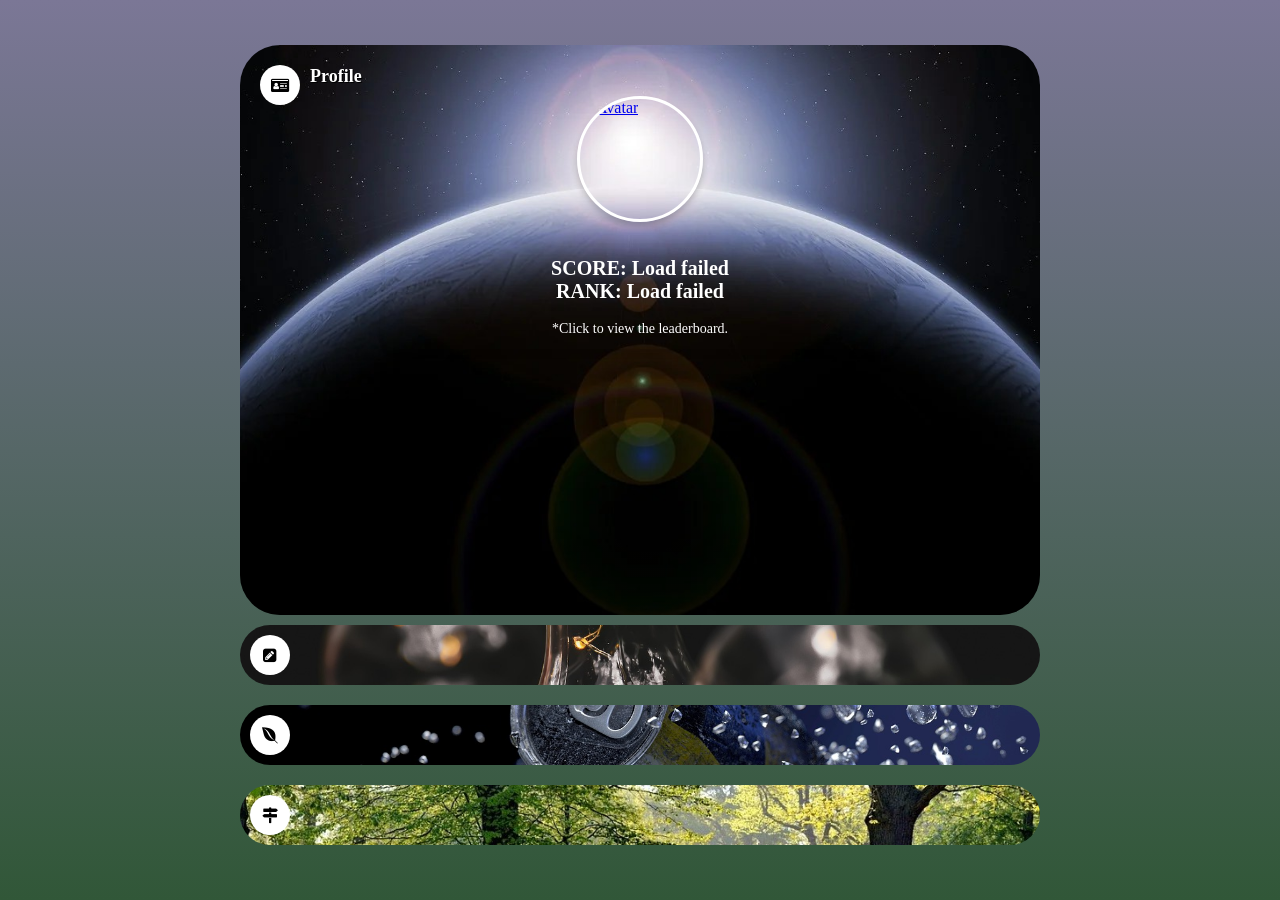
==== webapp/navpage2/navpage2.html @ bcec84c8 "version 1" ====
<!DOCTYPE html>
<html lang="en">
<head>
    <meta charset="UTF-8">
    <meta name="viewport" content="width=device-width, initial-scale=1.0">
    <title>navpage</title>
    <link rel="stylesheet" href="navpage2.css">
    <link href="https://cdn.bootcdn.net/ajax/libs/font-awesome/4.7.0/css/font-awesome.min.css" rel="stylesheet">
</head>
<body>
    <div class="container">
        <!--1. profile-->
        <div class="item active" style="background-image: url(../pictures/earth2.jpg);">
            <div class="shadow"></div>
            <div class="content">
                <div class="icon">
                    <i class="fa fa-id-card" aria-hidden="true"></i>
                </div>
                <div class="text">
                    <div class="title">Profile</div>
                </div>
            </div>
            <!--click avatar to enter the profile page-->
            <a href="../profilepage/profile.html" class="avatar-link">
                <div class="avatar-frame">
                    <img src="../pictures/turtle.jpg" alt="Avatar">
                </div>
            </a>
            <!-- leaderboard and score -->
            <a href="../leaderboard/leaderboard.html" class="user-info-link">
                <div class="user-info-box">
                    <p>SCORE: <span id="user-score">loading...</span></p>
                    <p>RANK: <span id="user-rank">loading...</span></p><br>
                    <p>*Click to view the leaderboard.</span></p>
                </div>
            </a>
        </div>
        <!--2. quiz-->
        <div class="item" style="background-image: url(../pictures/light2.jpg);">
            <div class="shadow"></div>
            <div class="content">
                <div class="icon">
                    <i class="fa fa-pencil-square" aria-hidden="true"></i>
                </div>
                <div class="text">
                    <div class="title">Sustainability Quiz
                        <i class="fa fa-question-circle info-icon" onclick="openModal('quiz-modal')" aria-hidden="true"></i>
                    </div>
                </div>
                
            </div>
            <!-- Action key -->
            <a href="../ZQuiz/quiz.html" class="action-button">
                <div class="button-icon">
                    <i class="fa fa-arrow-right" aria-hidden="true"></i>
                </div>
            </a >
        </div>
        
        <!--3. Recycling Master-->
        <div class="item" style="background-image: url(../pictures/can.jpg);">
            <div class="shadow"></div>
            <div class="content">
                <div class="icon">
                    <i class="fa fa-envira" aria-hidden="true"></i>
                </div>
                <div class="text">
                    <div class="title">Recycling Master
                        <i class="fa fa-question-circle info-icon" onclick="openModal('recycling-modal')" aria-hidden="true"></i>
                    </div>
                </div>
            </div>
            <a href="../ZRecyclingMaster/recycling.html" class="action-button">
                <div class="button-icon">
                    <i class="fa fa-arrow-right" aria-hidden="true"></i>
                </div>
            </a >
        </div>
        <!--4. Green Travel Expert-->
        <div class="item" style="background-image: url(../pictures/run3.jpg);">
            <div class="shadow"></div>
            <div class="content">
                <div class="icon">
                    <i class="fa fa-map-signs" aria-hidden="true"></i>
                </div>
                <div class="text">
                    <div class="title">Green Travel Expert
                        <i class="fa fa-question-circle info-icon" onclick="openModal('travel-modal')" aria-hidden="true"></i>
                    </div>
                </div>
            </div>
            <a href="../ZGreenTravel/travel.html" class="action-button">
                <div class="button-icon">
                    <i class="fa fa-arrow-right" aria-hidden="true"></i>
                </div>
            </a >
        </div>
        <!-- Popup -->
        <div id="quiz-modal" class="modal">
            <div class="modal-content">
                <span class="close" onclick="closeModal('quiz-modal')">&times;</span>
                <h2>Substainability Quiz</h2><br>
                <h3>Content: </h3>
                <p>Take the environmental knowledge quiz, answer 5 questions correctly and get a reward.</p><br>
                <h3>Goal: </h3>
                <p>Through interactive Q&A, let users learn environmental protection knowledge.</p><br>
                <h3>Method: </h3>
                <p>After the user clicks "Start quiz", the system randomly selects 5 questions related to environmental protection, and after the user completes the test, all pairs can be rewarded.</p><br>
                <h3>Rewards: </h3>
                <p>Answer 5 questions correctly and get 25points.</p>
            </div>
        </div>
        <div id="recycling-modal" class="modal">
            <div class="modal-content">
                <span class="close" onclick="closeModal('recycling-modal')">&times;</span>
                <h2>Recycling Master</h2><br>
                <h3>Content: </h3>
                <p>Recycle at least 5 plastic bottles on campus and sign in at designated recycling stations. </p><br>
                <h3>Goal: </h3>
                <p>Guide users to get used to garbage classification and improve recycling awareness. </p><br>
                <h3>Method: </h3>
                <p>Users will take the recycling to the designated recycling point on campus, and scan the QR code to sign in. </p><br>
                <h3>Rewards: </h3>
                <p>Get 10 points for completing tasks. Tasks are repeatable and can be completed up to once per day. </p>
            </div>
        </div>
        <div id="travel-modal" class="modal">
            <div class="modal-content">
                <span class="close" onclick="closeModal('travel-modal')">&times;</span>
                <h2>Green Travel Expert</h2><br>
                <h3>Content: </h3>
                <p>Walk at least 3 km on campus and use GPS to sign in. </p><br>
                <h3>Goal: </h3>
                <p>Encourage users to reduce carbon emissions and raise awareness of sustainable mobility. </p><br>
                <h3>Method: </h3>
                <p>Users use mobile GPS to record the walking distance, and the system automatically verifies when they reach 3 kilometers. </p><br>
                <h3>Rewards: </h3>
                <p>Complete the mission and earn 30 points.</p>
                    
            </div>
        </div>

    </div>
    <script src="navpage2.js"></script>
</body>
---- webapp/navpage2/navpage2.css ----
*{
    padding: 0;
    margin: 0;
}
html, body{
    height: 100%;
    width: 100%;
    margin: 0;
    padding: 0;
    overflow-x: hidden;
    display: flex;
    align-items: center;
    justify-content: center;
    background: linear-gradient(to bottom, rgb(123, 119, 150), rgb(49, 87, 56));
}
.container{
    flex-direction: column;
    width: 80vw;
    max-width: 800px;
    height: 90vh;
    display: flex;
    overflow: hidden;
}
.item{
    position: relative;
    height: 60px;
    width: 100%;
    margin: 10px 0;
    cursor: pointer;
    border-radius: 30px;
    background-size: cover;
    background-position: center;
    transition: 0.5s cubic-bezier(0.05,0.61,0.41,0.95);
    overflow: hidden;
}
.item .shadow{
    position: absolute;
    bottom: 0;
    left: 0;
    right: 0;
    height: 100px;
    transition: 0.5s cubic-bezier(0.05,0.61,0.41,0.95);
}
/* icon background */
.item .content{
    display: flex;
    position: absolute;
    left: 10px;
    right: 0;
    bottom: 10px;
    height: 40px;
    transition: 0.5s cubic-bezier(0.05,0.61,0.41,0.95);
}
/* icon */
.item .content .icon{
    min-width: 40px;
    width: 40px;
    height: 40px;
    border-radius: 50%;
    background-color: rgb(255, 255, 255);
    display: flex;
    justify-content: center;
    align-items: center;
    font-size: 16px;
}
.item:nth-child(1) .fa{
    color: rgb(0, 0, 0);
}
.item:nth-child(2) .fa{
    color: rgb(0, 0, 0);
}
.item:nth-child(3) .fa{
    color: rgb(0, 0, 0);
}
.item:nth-child(4) .fa{
    color: rgb(0, 0, 0);
}
/* title */
.item .content .text{
    display: flex;
    flex-direction: column;
    justify-content: flex-start;
    align-items: flex-start;
    margin-left: 10px;
    color: rgb(255, 255, 255);
    width: 100%;
    min-height: 40px;
}
.item .content .text div{
    width: calc(100% - 70px);
    text-overflow: ellipsis;
    overflow: visible;
    white-space: normal;
    word-wrap: break-word;
    line-height: 1.3;
    opacity: 0;
    transition: opacity 0.5s ease-out;
}
.item .content .text .title{
    font-weight: bold;
    font-size: 18px;
    text-shadow: 1px 1px 0 black;
    white-space: normal; 
    overflow: visible; 
    display: block;
}
.item .content .text .submit{
    transition-delay: 0.1s;
    font-size: 13px;
}
.item.active{
    flex: 1;
    margin: 0;
    border-radius: 40px;
}
.item.active .shadow{
    background: linear-gradient(to top, rgba(0, 0, 0, 0.35) 65%, transparent);
}
.item.active .content{
    top: 20px;
    left: 20px;
}
.item.active .content .text div{
    opacity: 1;
}
/* 头像 */
/*avatar action key*/
.avatar-link {
    display: none;

    position: absolute;
    top: 20%;
    left: 50%;
    transform: translate(-50%, -50%);
    width: 120px;
    height: 120px;
    border-radius: 50%;
    overflow: hidden;
    border: 3px solid #fff;
    box-shadow: 0 4px 6px rgba(0, 0, 0, 0.2);
    transition: opacity 0.3s ease-in-out;
}
/* disappear when zoom out (avatar) */
.item.active .avatar-link {
    display: block;
    opacity: 1;
}
/* profile页积分榜排名 */
/* profile item ---- SCORE & RANK box*/
.user-info-box {
    display: none;

    position: absolute;
    top: 35%;
    left: 50%;

    transform: translate(-50%, 0);
    width: 60%;
    padding: 12px 15px;
    background: rgba(255, 255, 255, 0);/*color of the box*/
    border-radius: 10px;
    text-align: center;
    color: #ffffff;/*color of SCORE and RANK*/
    font-size: 16px;
    font-weight: bold;
    box-shadow: 0 4px 6px rgba(0, 0, 0, 0.1);
}
.user-info-box p:first-of-type, /* first p（score） */
.user-info-box p:nth-of-type(2) { /* second p（rank） */
    font-size: 20px; 
    font-weight: bold;
}
.user-info-box p:last-of-type {
    font-size: 14px; 
    font-weight: normal;
    color: #ffffff;
}
/* disappear when zoom out (box) */
.item.active .user-info-box {
    display: block;
    opacity: 1;
}

/* game-begin button */
.action-button {
    display: none;
    position: absolute;
    bottom: 20px;
    right: 20px;
    text-decoration: none;
    z-index: 10;
}

.button-icon {
    width: 40px;
    height: 40px;
    border-radius: 50%;
    background-color: rgb(255, 255, 255);
    display: flex;
    justify-content: center;
    align-items: center;
    font-size: 16px;
    transition: transform 0.3s ease;
}

.button-icon .fa {
    color: rgb(0, 0, 0);
}
.item.active .action-button {
    display: block;
}


/* ? icon */
.info-icon {
    font-size: 16px;
    color: rgb(255, 255, 255) !important;
    cursor: pointer;
    margin-left: 5px;
    opacity: 0; 
    transition: opacity 0.3s ease;
}

.item.active .info-icon {
    opacity: 1;
}

/* ? icon */
.info-icon {
    font-size: 16px;
    color: white !important; 
    cursor: pointer;
    vertical-align: middle;

}

.item.active .info-icon {
    opacity: 1;
}

/* Pupup */
.info-icon {
    font-size: 16px;
    color: white !important; 
    cursor: pointer;
    margin-left: 5px;
}

/* popup background */
.modal {
    display: none; 
    position: fixed;
    z-index: 1000;
    left: 0;
    top: 0;
    width: 100%;
    height: 100%;
    background-color: rgba(0, 0, 0, 0.5); 
    display: flex;
    justify-content: center;
    align-items: center;
}
/* popup content */
.modal-content {
    position: relative; 
    background-color: rgba(255, 255, 255, 0.9);
    padding: 20px;
    border-radius: 8px;
    width: 80%;
    max-width: 400px; 
    text-align: left;
    box-shadow: 0px 4px 10px rgba(0, 0, 0, 0.3);
}
/* popup title */
.modal-content h3 {
    font-size: 18px;
    font-weight: bold; 
    margin-bottom: 10px; 
    text-align: left; 
    color: #333; 
}
.modal-content p {
    font-size: 16px;
    line-height: 1.5; 
    color: #444; 
    text-align: left; 
}
/* close button */
.close {
    position: absolute;
    top: 10px;
    right: 15px;
    font-size: 24px;
    cursor: pointer;
    color: #333;
}
/* 关闭按钮 hover 效果 */
.close:hover {
    color: red;
}
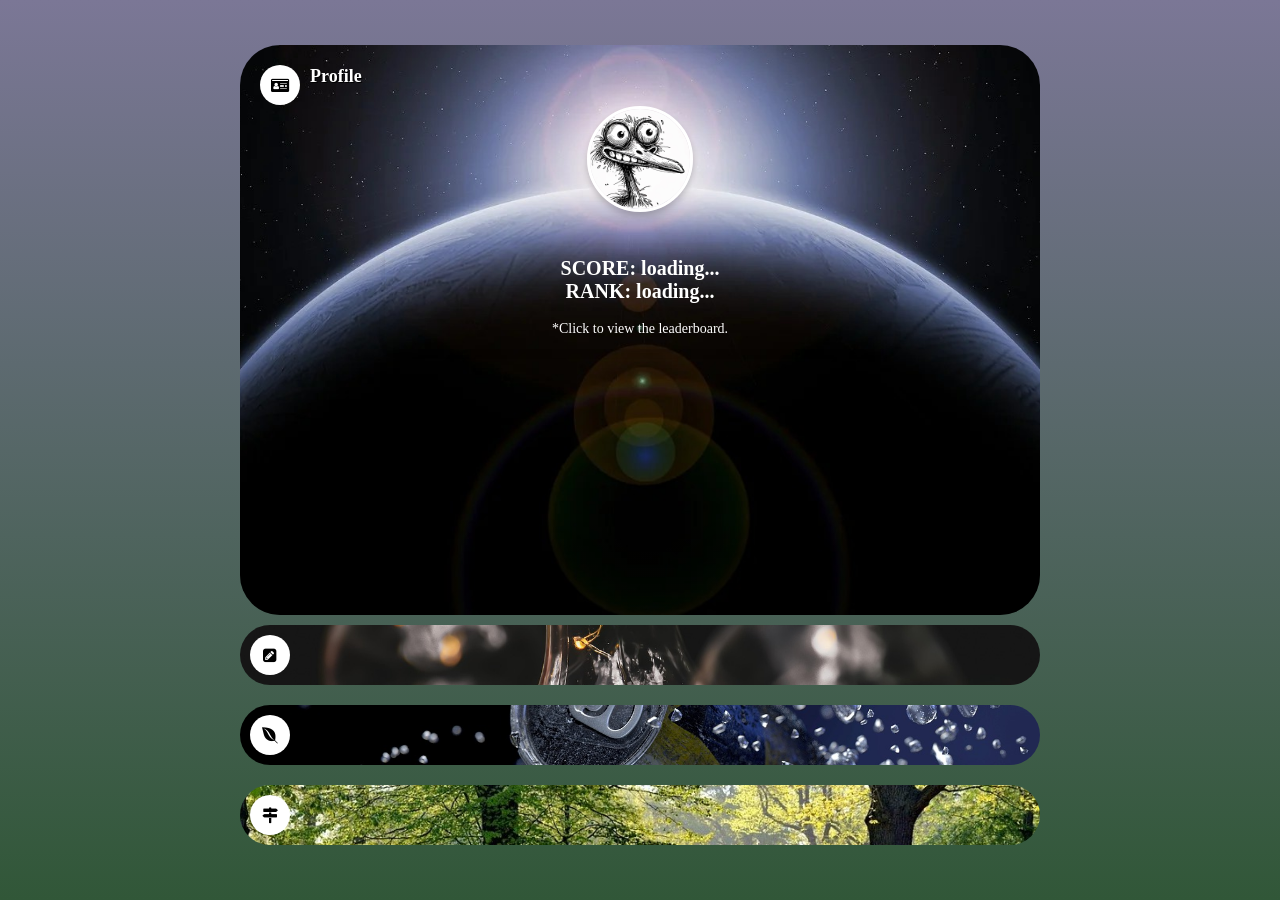
==== commit fc49ffbf: "profile, navpage2, quiz" ====
--- a/webapp/navpage2/navpage2.html
+++ b/webapp/navpage2/navpage2.html
@@ -23,7 +23,7 @@
             <!--click avatar to enter the profile page-->
             <a href="../profilepage/profile.html" class="avatar-link">
                 <div class="avatar-frame">
-                    <img src="../pictures/turtle.jpg" alt="Avatar">
+                    <img src="../pictures/bird.jpg" alt="Avatar">
                 </div>
             </a>
             <!-- leaderboard and score -->
--- a/webapp/navpage2/navpage2.css
+++ b/webapp/navpage2/navpage2.css
@@ -125,21 +125,27 @@
 }
 /* 头像 */
 /*avatar action key*/
+/* 更改------------------------------------------------------ */
 .avatar-link {
     display: none;
-
     position: absolute;
     top: 20%;
     left: 50%;
     transform: translate(-50%, -50%);
-    width: 120px;
-    height: 120px;
+    width: 100px;  /* 修改为 100px */
+    height: 100px; /* 修改为 100px */
     border-radius: 50%;
     overflow: hidden;
     border: 3px solid #fff;
     box-shadow: 0 4px 6px rgba(0, 0, 0, 0.2);
     transition: opacity 0.3s ease-in-out;
 }
+.avatar-link img {
+    width: 100%;
+    height: 100%;
+    object-fit: contain; /* 使用 contain 确保完整显示图片 */
+}
+/* ----------------------------------------------------------- */
 /* disappear when zoom out (avatar) */
 .item.active .avatar-link {
     display: block;
